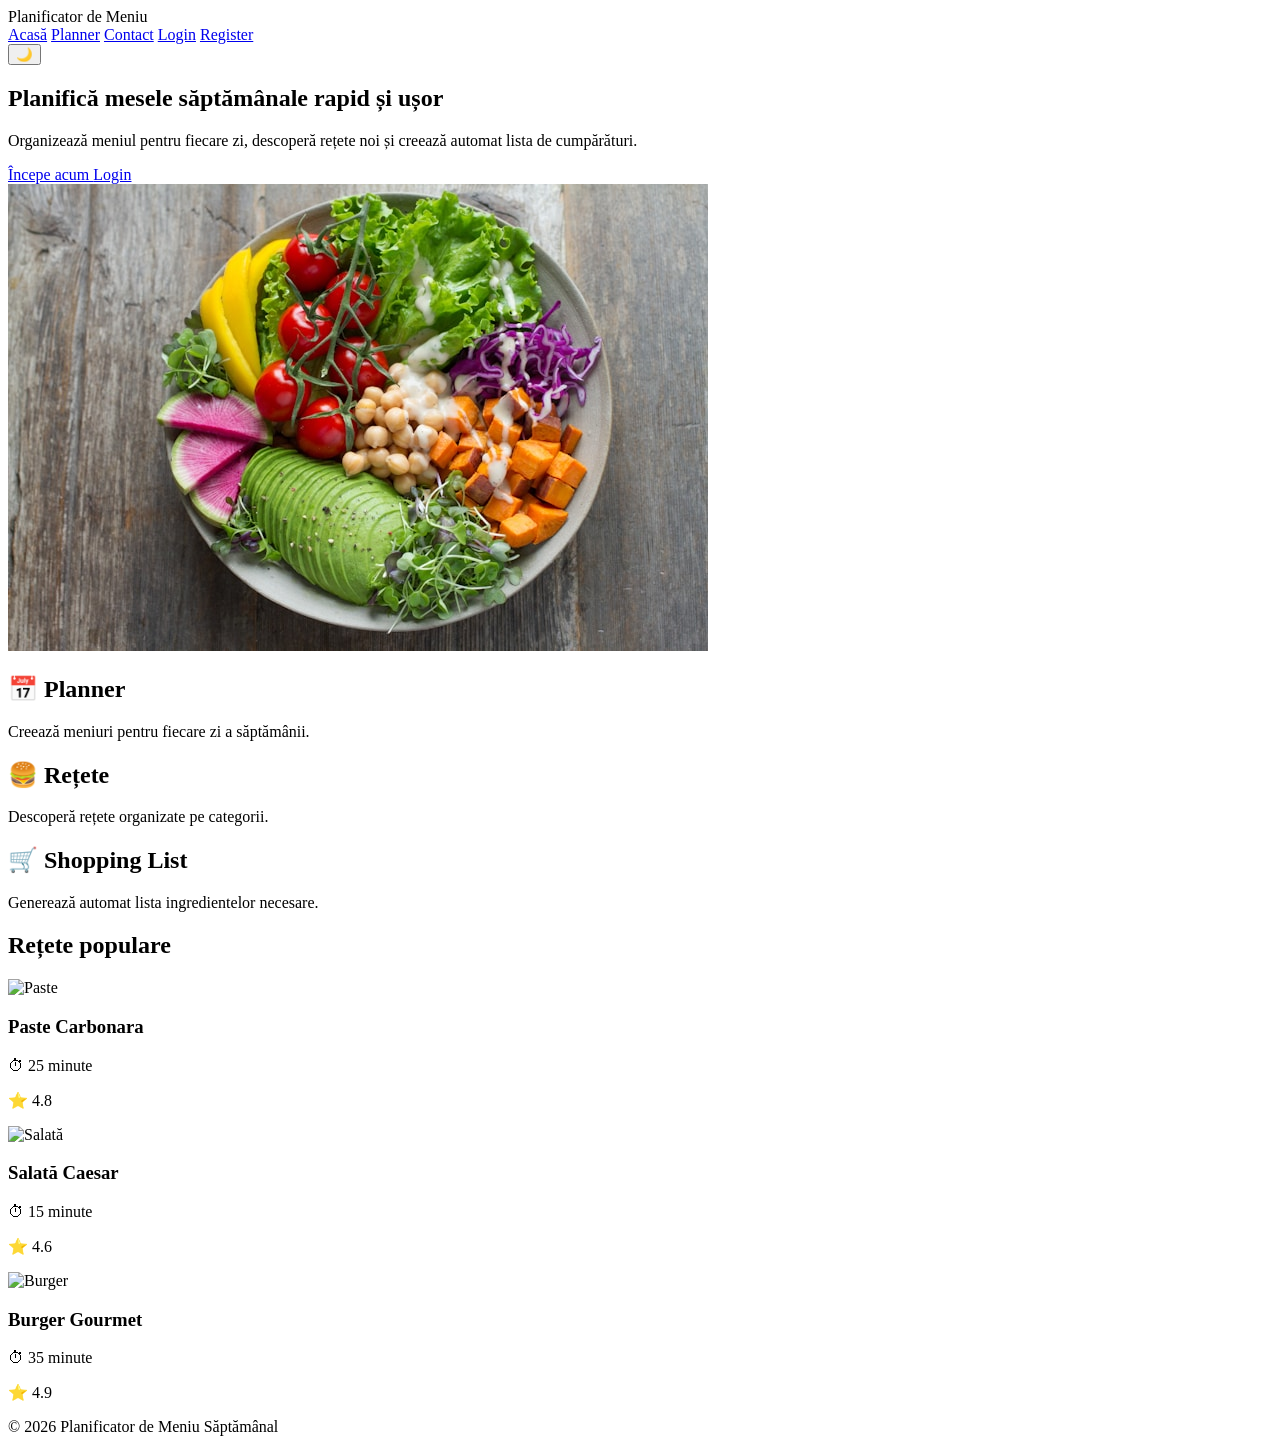
==== index.html @ 631220e5 "Adăugat dark/light mode" ====
<!DOCTYPE html>
<html lang="ro">

<head>
    <meta charset="UTF-8">
    <meta name="viewport" content="width=device-width, initial-scale=1.0">

    <title>Planificator de Meniu Săptămânal</title>

    <link rel="stylesheet" href="style/css">
</head>

<body>

    <!-- Meniul site-ului -->
    <header class="navbar">

        <div class="logo">
            Planificator de Meniu
        </div>

        <nav>
            <a href="#">Acasă</a>
            <a href="#">Planner</a>
            <a href="#">Contact</a>
            <a href="#">Login</a>
            <a href="#">Register</a>
        </nav>

        <button id="themeToggle">🌙</button>

    </header>


    <!-- Secțiunea principală -->
    <section class="hero">

        <div class="hero-text">

            <h1>
                Planifică mesele săptămânale rapid și ușor
            </h1>

            <p>
                Organizează meniul pentru fiecare zi,
                descoperă rețete noi și creează automat
                lista de cumpărături.
            </p>

            <div class="hero-buttons">

                <a href="#" class="btn">
                    Începe acum
                </a>

                <a href="#" class="btn-secondary">
                    Login
                </a>

            </div>

        </div>


        <div class="hero-image">

            <img src="hero.jpg" alt="Mâncare">

        </div>

    </section>


    <!-- Funcțiile site-ului -->
    <section class="features">

        <div class="card">

            <h2>📅 Planner</h2>

            <p>
                Creează meniuri pentru fiecare zi a săptămânii.
            </p>

        </div>


        <div class="card">

            <h2>🍔 Rețete</h2>

            <p>
                Descoperă rețete organizate pe categorii.
            </p>

        </div>


        <div class="card">

            <h2>🛒 Shopping List</h2>

            <p>
                Generează automat lista ingredientelor necesare.
            </p>

        </div>

    </section>


    <!-- Rețete -->
    <section class="recipes">

        <h2 class="section-title">
            Rețete populare
        </h2>


        <div class="recipes-container">

            <div class="recipe-card">

                <img src="images/pasta.jpg" alt="Paste">

                <h3>Paste Carbonara</h3>

                <p>⏱ 25 minute</p>

                <p>⭐ 4.8</p>

            </div>


            <div class="recipe-card">

                <img src="images/salad.jpg" alt="Salată">

                <h3>Salată Caesar</h3>

                <p>⏱ 15 minute</p>

                <p>⭐ 4.6</p>

            </div>


            <div class="recipe-card">

                <img src="images/burger.jpg" alt="Burger">

                <h3>Burger Gourmet</h3>

                <p>⏱ 35 minute</p>

                <p>⭐ 4.9</p>

            </div>

        </div>

    </section>


    <!-- Subsol -->
    <footer class="footer">

        <p>
            © 2026 Planificator de Meniu Săptămânal
        </p>

    </footer>

<script src="script.js"></script>

</body>

</html>
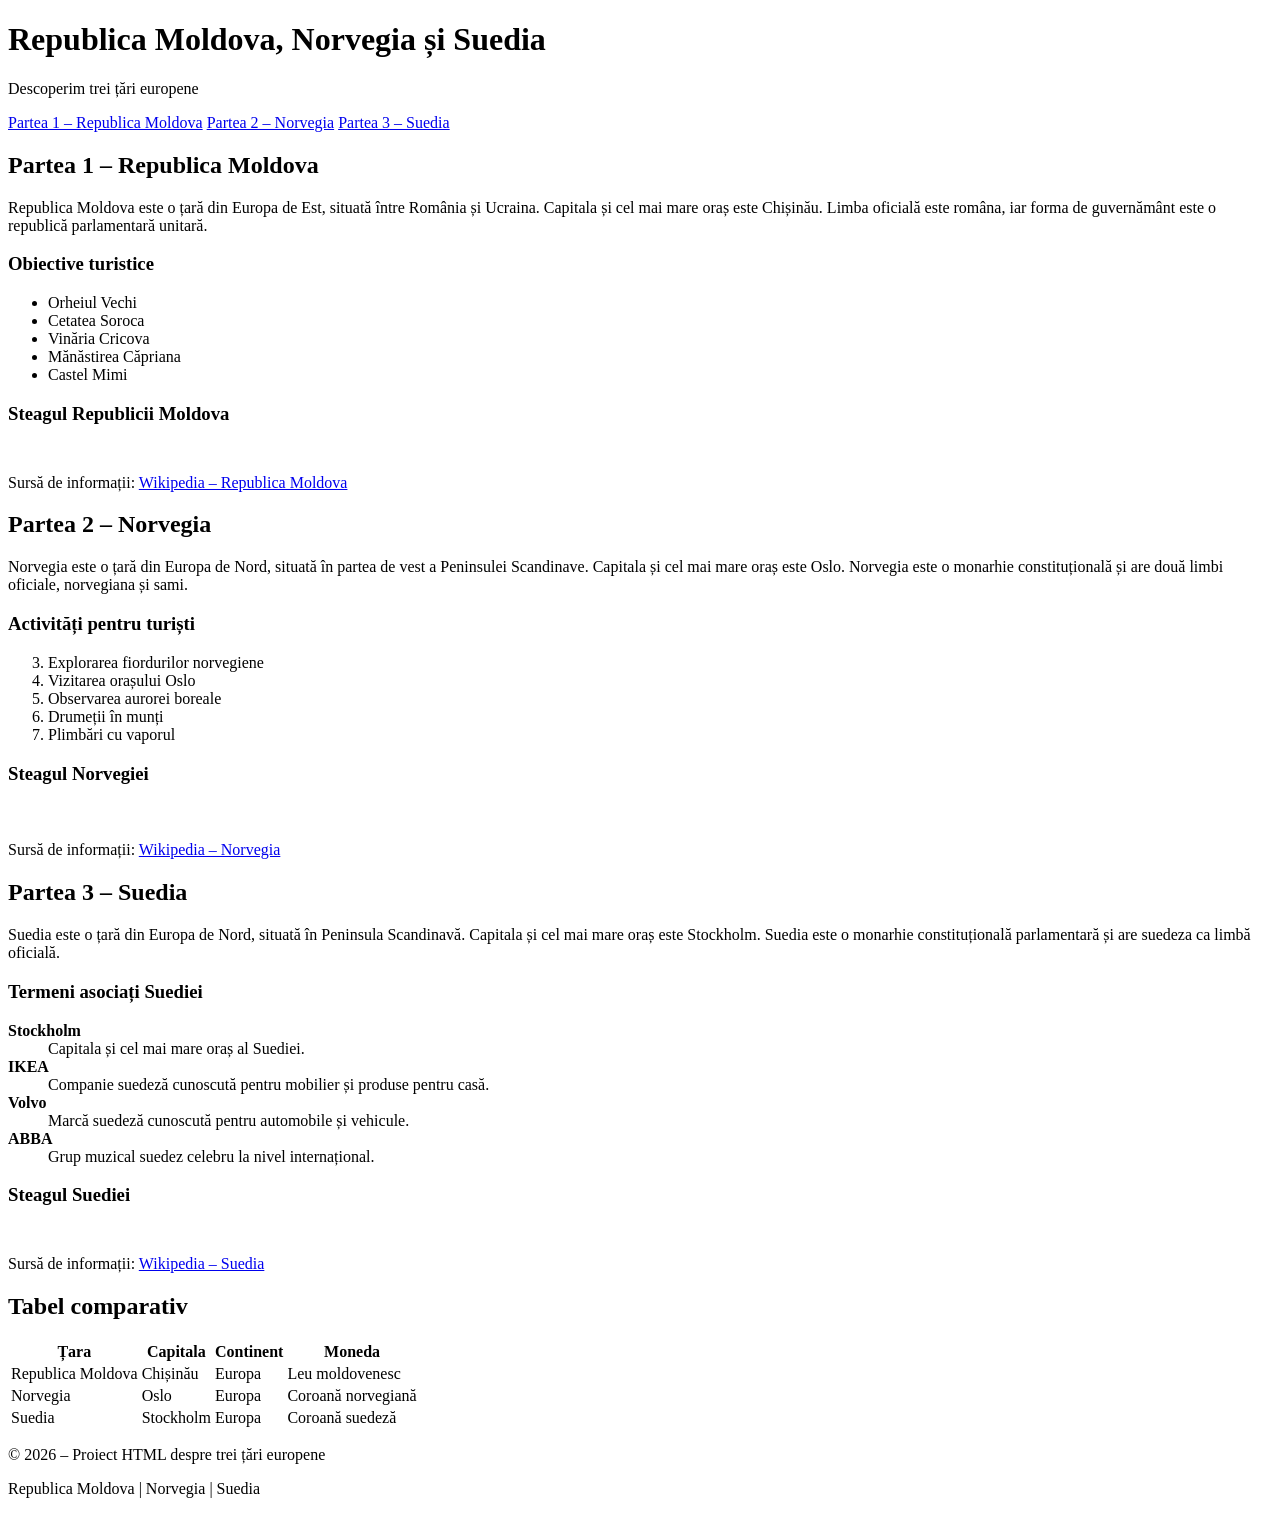
==== commit 90422e32: "Adaug schimbari laborator 2" ====
--- a/index.html
+++ b/index.html
@@ -1,178 +1,263 @@
 <!DOCTYPE html>
+
 <html lang="ro">
-
 <head>
     <meta charset="UTF-8">
     <meta name="viewport" content="width=device-width, initial-scale=1.0">
-
-    <title>Planificator de Meniu Săptămânal</title>
-
-    <link rel="stylesheet" href="style/css">
+    <title>Republica Moldova, Norvegia și Suedia</title>
+
+<link rel="stylesheet" href="style/css">
+
 </head>
 
 <body>
-
-    <!-- Meniul site-ului -->
-    <header class="navbar">
-
-        <div class="logo">
-            Planificator de Meniu
-        </div>
-
-        <nav>
-            <a href="#">Acasă</a>
-            <a href="#">Planner</a>
-            <a href="#">Contact</a>
-            <a href="#">Login</a>
-            <a href="#">Register</a>
-        </nav>
-
-        <button id="themeToggle">🌙</button>
-
-    </header>
-
-
-    <!-- Secțiunea principală -->
-    <section class="hero">
-
-        <div class="hero-text">
-
-            <h1>
-                Planifică mesele săptămânale rapid și ușor
-            </h1>
-
-            <p>
-                Organizează meniul pentru fiecare zi,
-                descoperă rețete noi și creează automat
-                lista de cumpărături.
-            </p>
-
-            <div class="hero-buttons">
-
-                <a href="#" class="btn">
-                    Începe acum
-                </a>
-
-                <a href="#" class="btn-secondary">
-                    Login
-                </a>
-
-            </div>
-
-        </div>
-
-
-        <div class="hero-image">
-
-            <img src="hero.jpg" alt="Mâncare">
-
-        </div>
-
-    </section>
-
-
-    <!-- Funcțiile site-ului -->
-    <section class="features">
-
-        <div class="card">
-
-            <h2>📅 Planner</h2>
-
-            <p>
-                Creează meniuri pentru fiecare zi a săptămânii.
-            </p>
-
-        </div>
-
-
-        <div class="card">
-
-            <h2>🍔 Rețete</h2>
-
-            <p>
-                Descoperă rețete organizate pe categorii.
-            </p>
-
-        </div>
-
-
-        <div class="card">
-
-            <h2>🛒 Shopping List</h2>
-
-            <p>
-                Generează automat lista ingredientelor necesare.
-            </p>
-
-        </div>
-
-    </section>
-
-
-    <!-- Rețete -->
-    <section class="recipes">
-
-        <h2 class="section-title">
-            Rețete populare
-        </h2>
-
-
-        <div class="recipes-container">
-
-            <div class="recipe-card">
-
-                <img src="images/pasta.jpg" alt="Paste">
-
-                <h3>Paste Carbonara</h3>
-
-                <p>⏱ 25 minute</p>
-
-                <p>⭐ 4.8</p>
-
-            </div>
-
-
-            <div class="recipe-card">
-
-                <img src="images/salad.jpg" alt="Salată">
-
-                <h3>Salată Caesar</h3>
-
-                <p>⏱ 15 minute</p>
-
-                <p>⭐ 4.6</p>
-
-            </div>
-
-
-            <div class="recipe-card">
-
-                <img src="images/burger.jpg" alt="Burger">
-
-                <h3>Burger Gourmet</h3>
-
-                <p>⏱ 35 minute</p>
-
-                <p>⭐ 4.9</p>
-
-            </div>
-
-        </div>
-
-    </section>
-
-
-    <!-- Subsol -->
-    <footer class="footer">
-
-        <p>
-            © 2026 Planificator de Meniu Săptămânal
-        </p>
-
-    </footer>
-
-<script src="script.js"></script>
+<header>
+    <h1>Republica Moldova, Norvegia și Suedia</h1>
+    <p>Descoperim trei țări europene</p>
+</header>
+
+<nav>
+    <a href="#moldova">Partea 1 – Republica Moldova</a>
+    <a href="#norvegia">Partea 2 – Norvegia</a>
+    <a href="#suedia">Partea 3 – Suedia</a>
+</nav>
+
+
+<div class="tara" id="moldova">
+    <h2>Partea 1 – Republica Moldova</h2>
+
+    <p>
+        Republica Moldova este o țară din Europa de Est, situată între
+        România și Ucraina. Capitala și cel mai mare oraș este Chișinău.
+        Limba oficială este româna, iar forma de guvernământ este o
+        republică parlamentară unitară.
+    </p>
+
+    <h3>Obiective turistice</h3>
+
+    <ul>
+        <li>Orheiul Vechi</li>
+        <li>Cetatea Soroca</li>
+        <li>Vinăria Cricova</li>
+        <li>Mănăstirea Căpriana</li>
+        <li>Castel Mimi</li>
+    </ul>
+
+    <h3>Steagul Republicii Moldova</h3>
+
+<table class="steag steag-moldova">
+    <tr>
+        <td class="albastru"></td>
+        <td class="albastru"></td>
+
+        <td class="galben" colspan="2"></td>
+
+        <td class="rosu"></td>
+        <td class="rosu"></td>
+    </tr>
+
+    <tr>
+        <td class="albastru"></td>
+        <td class="albastru"></td>
+
+        <td class="galben"></td>
+        <td class="galben"></td>
+
+        <td class="rosu"></td>
+        <td class="rosu"></td>
+    </tr>
+
+    <tr>
+        <td class="albastru"></td>
+        <td class="albastru"></td>
+
+        <td class="galben" colspan="2"></td>
+
+        <td class="rosu"></td>
+        <td class="rosu"></td>
+    </tr>
+</table>
+
+    <p>
+        Sursă de informații:
+        <a href="https://ro.wikipedia.org/wiki/Republica_Moldova" target="_blank">
+            Wikipedia – Republica Moldova
+        </a>
+    </p>
+</div>
+
+
+<div class="tara" id="norvegia">
+    <h2>Partea 2 – Norvegia</h2>
+
+    <p>
+        Norvegia este o țară din Europa de Nord, situată în partea de vest
+        a Peninsulei Scandinave. Capitala și cel mai mare oraș este Oslo.
+        Norvegia este o monarhie constituțională și are două limbi oficiale,
+        norvegiana și sami.
+    </p>
+
+    <h3>Activități pentru turiști</h3>
+
+    <ol start="3">
+        <li>Explorarea fiordurilor norvegiene</li>
+        <li>Vizitarea orașului Oslo</li>
+        <li>Observarea aurorei boreale</li>
+        <li>Drumeții în munți</li>
+        <li>Plimbări cu vaporul</li>
+    </ol>
+
+    <h3>Steagul Norvegiei</h3>
+
+<table class="steag steag-norvegia">
+    <tr> 
+        <td></td>
+        <td></td>
+        <td></td>
+        <td></td>
+        <td></td>
+        <td></td>
+        <td></td>
+    </tr> <tr>
+        <td></td>
+        <td></td>
+        <td></td>
+        <td></td>
+        <td></td>
+        <td></td>
+        <td></td>
+    </tr> <tr>
+        <td></td>
+        <td></td>
+        <td></td>
+        <td></td>
+        <td></td>
+        <td></td>
+        <td></td>
+    </tr> <tr>
+        <td></td>
+        <td></td>
+        <td></td>
+        <td></td>
+        <td></td>
+        <td></td>
+        <td></td>
+    </tr>
+    <tr>
+        <td></td>
+        <td></td>
+        <td></td>
+        <td></td>
+        <td></td>
+        <td></td>
+        <td></td>
+    </tr>
+</table>
+
+    <p>
+        Sursă de informații:
+        <a href="https://ro.wikipedia.org/wiki/Norvegia" target="_blank">
+            Wikipedia – Norvegia
+        </a>
+    </p>
+</div>
+
+
+<div class="tara" id="suedia">
+    <h2>Partea 3 – Suedia</h2>
+
+    <p>
+        Suedia este o țară din Europa de Nord, situată în Peninsula
+        Scandinavă. Capitala și cel mai mare oraș este Stockholm.
+        Suedia este o monarhie constituțională parlamentară și are
+        suedeza ca limbă oficială.
+    </p>
+
+    <h3>Termeni asociați Suediei</h3>
+
+    <dl>
+        <dt><strong>Stockholm</strong></dt>
+        <dd>Capitala și cel mai mare oraș al Suediei.</dd>
+
+        <dt><strong>IKEA</strong></dt>
+        <dd>Companie suedeză cunoscută pentru mobilier și produse pentru casă.</dd>
+
+        <dt><strong>Volvo</strong></dt>
+        <dd>Marcă suedeză cunoscută pentru automobile și vehicule.</dd>
+
+        <dt><strong>ABBA</strong></dt>
+        <dd>Grup muzical suedez celebru la nivel internațional.</dd>
+    </dl>
+
+    <h3>Steagul Suediei</h3>
+
+<table class="steag steag-suedia">
+    <tr> 
+        <td></td>
+        <td></td>
+        <td></td>
+        <td></td>
+    </tr> <tr>
+        <td></td>
+        <td></td>
+        <td></td>
+        <td></td>
+    </tr> <tr>
+        <td></td>
+        <td></td>
+        <td></td>
+        <td></td>
+    </tr>
+</table>
+
+    <p>
+        Sursă de informații:
+        <a href="https://ro.wikipedia.org/wiki/Suedia" target="_blank">
+            Wikipedia – Suedia
+        </a>
+    </p>
+</div>
+
+
+<div class="tara">
+    <h2>Tabel comparativ</h2>
+
+    <table class="comparativ">
+        <tr>
+            <th>Țara</th>
+            <th>Capitala</th>
+            <th>Continent</th>
+            <th>Moneda</th>
+        </tr>
+
+        <tr>
+            <td>Republica Moldova</td>
+            <td>Chișinău</td>
+            <td>Europa</td>
+            <td>Leu moldovenesc</td>
+        </tr>
+
+        <tr>
+            <td>Norvegia</td>
+            <td>Oslo</td>
+            <td>Europa</td>
+            <td>Coroană norvegiană</td>
+        </tr>
+
+        <tr>
+            <td>Suedia</td>
+            <td>Stockholm</td>
+            <td>Europa</td>
+            <td>Coroană suedeză</td>
+        </tr>
+    </table>
+</div>
+
+
+<footer>
+    <p>&copy; 2026 – Proiect HTML despre trei țări europene</p>
+    <p>Republica Moldova | Norvegia | Suedia</p>
+</footer>
 
 </body>
-
-</html>+</html>
